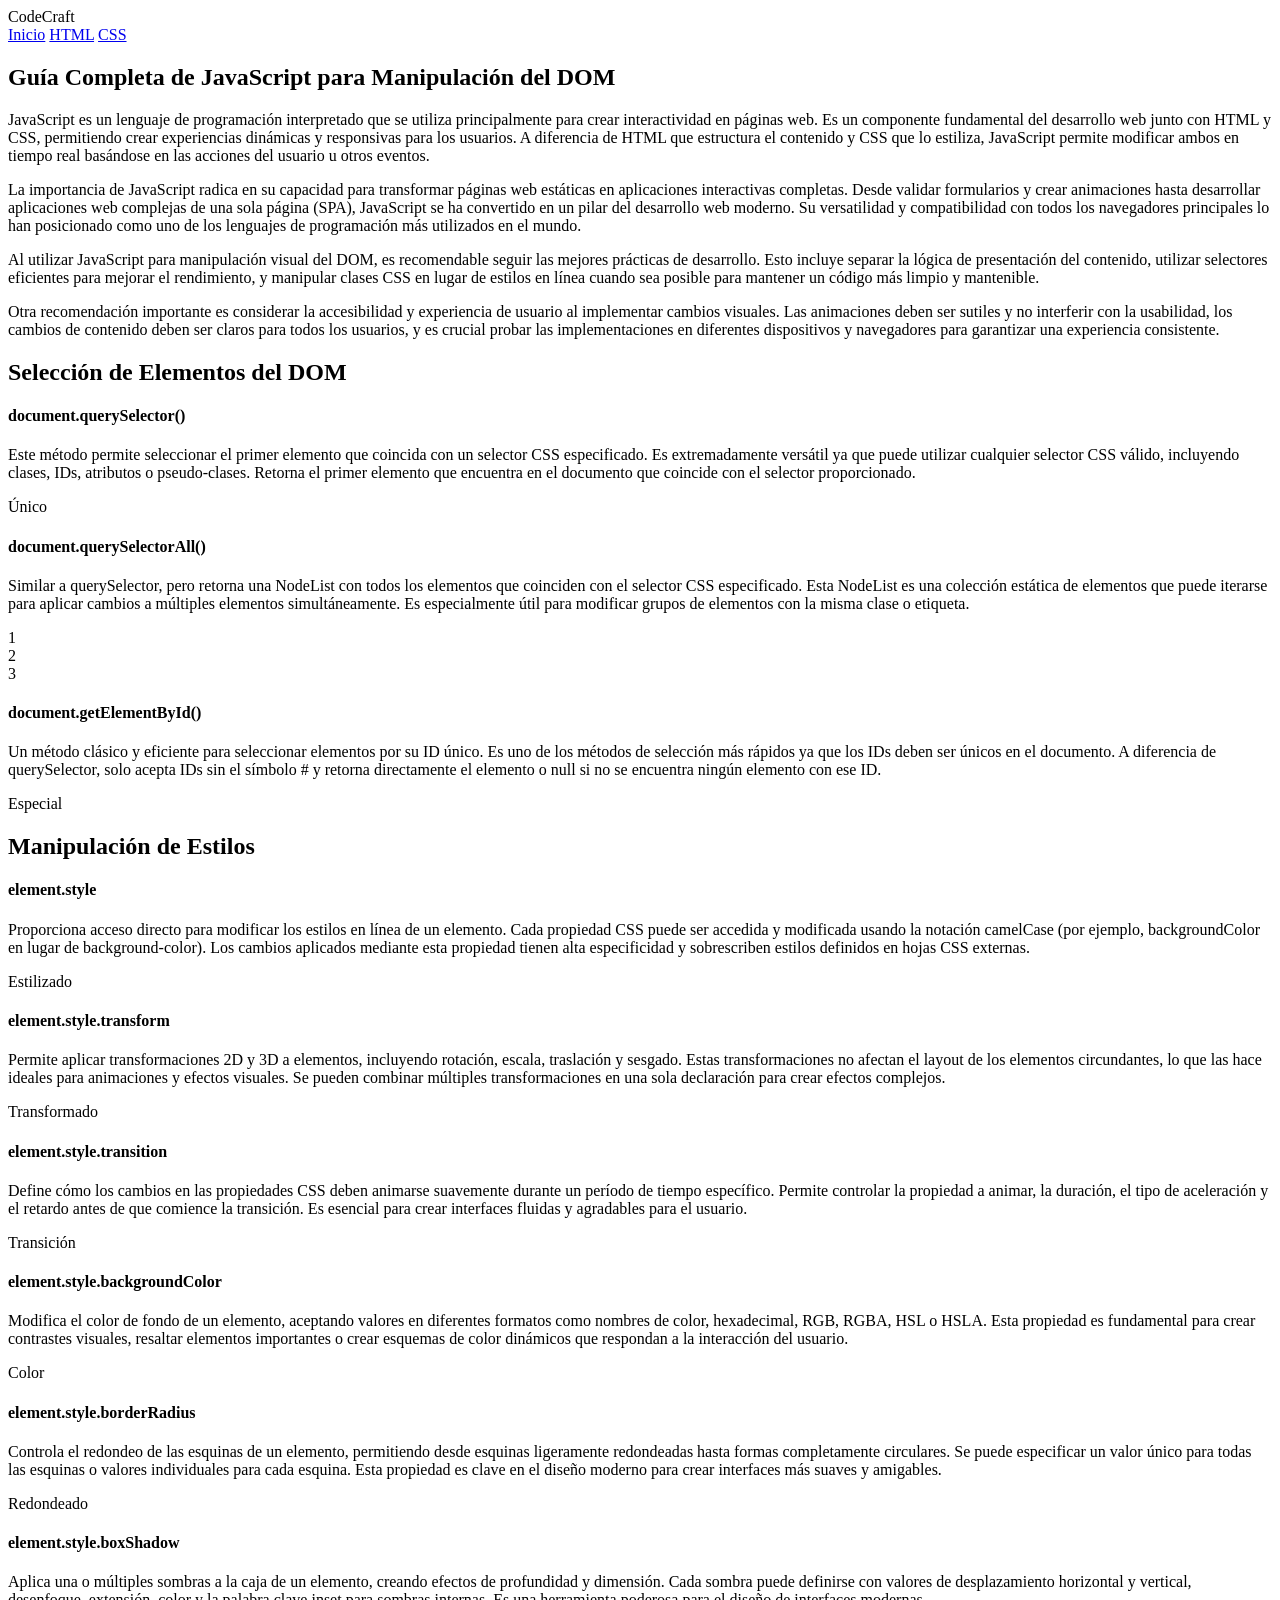
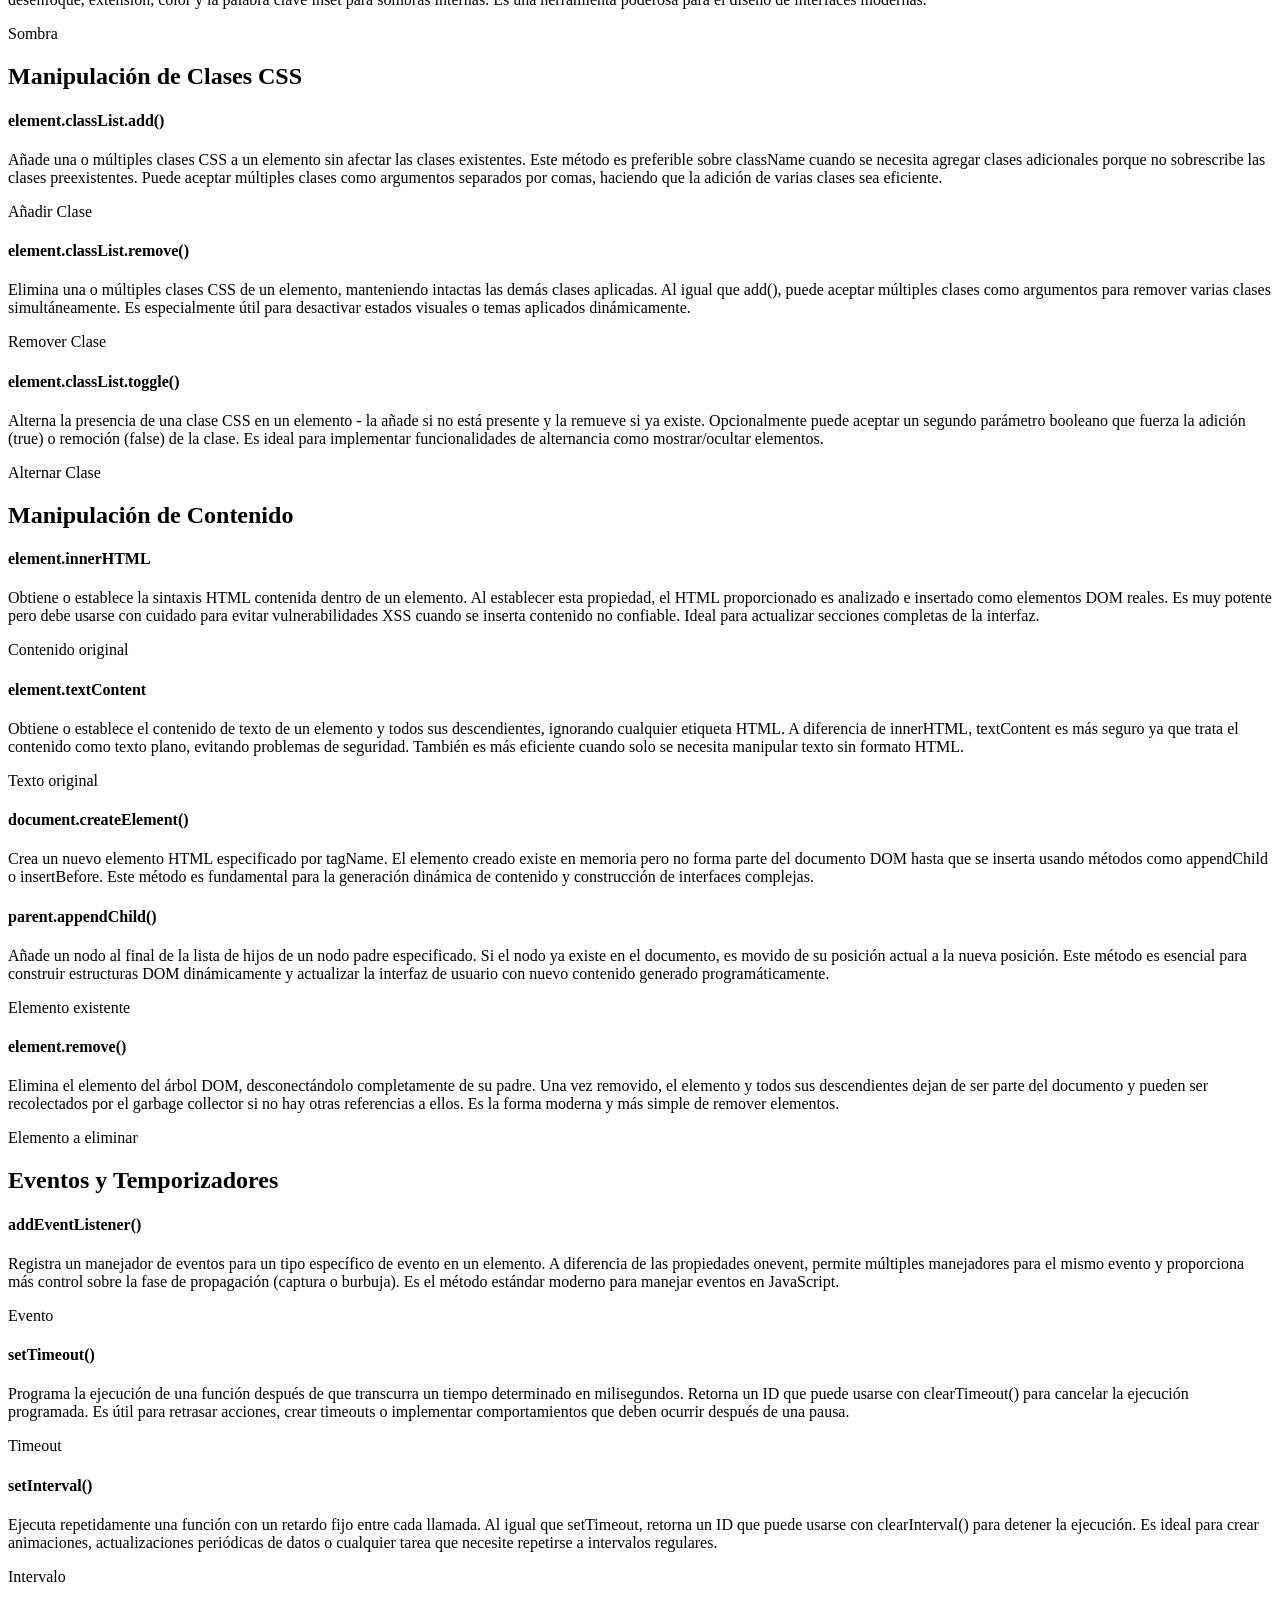
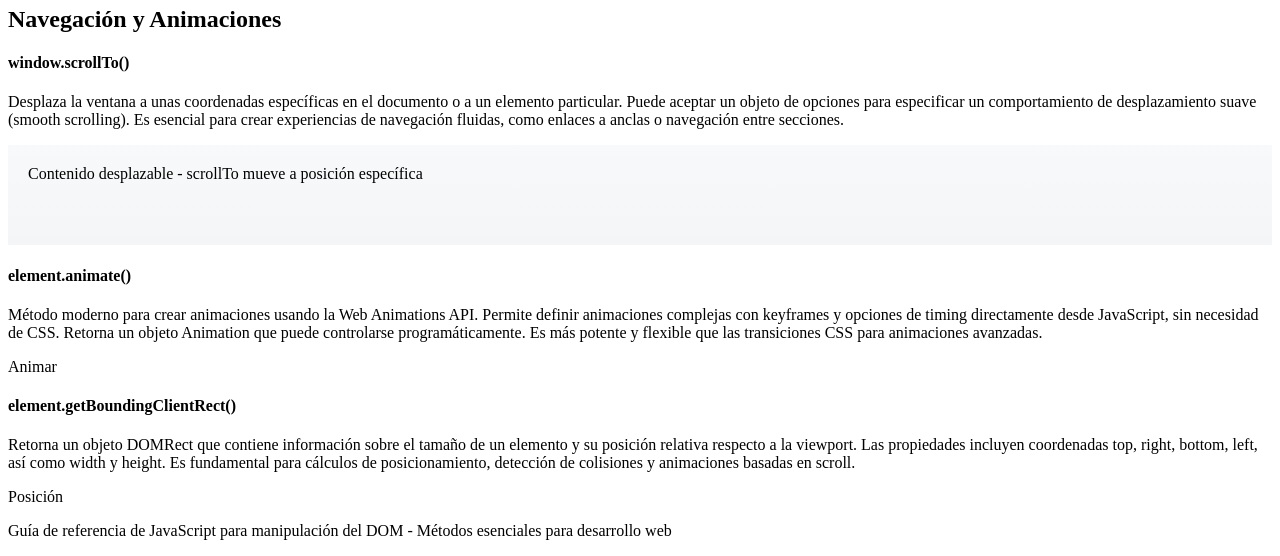
==== PaginaJavaScript.html @ 2b39ac05 "Primer commit: codecraft" ====
<!DOCTYPE html>
<html lang="es">
<head>
    <meta charset="UTF-8">
    <meta name="viewport" content="width=device-width, initial-scale=1.0">
    <title>Guía Completa de JavaScript para Manipulación del DOM</title>
    <link rel="stylesheet" href="style.css">
<body>
    <header class="header">
        <div class="container">
        <div class="logo"><span>Code</span><span class="span2">Craft</span></div>
        <nav class="nav">
                <a href="index.html">Inicio</a>
                <a href="sechtml-1.html">HTML</a>
                <a href="seccss.html">CSS</a>
        </nav>
        </div>
    </header>

    <main class="main-content">
        <section class="intro">
            <h1>Guía Completa de JavaScript para Manipulación del DOM</h1>
    
            <p>JavaScript es un lenguaje de programación interpretado que se utiliza principalmente para crear interactividad en páginas web. Es un componente fundamental del desarrollo web junto con HTML y CSS, permitiendo crear experiencias dinámicas y responsivas para los usuarios. A diferencia de HTML que estructura el contenido y CSS que lo estiliza, JavaScript permite modificar ambos en tiempo real basándose en las acciones del usuario u otros eventos.</p>
            
            <p>La importancia de JavaScript radica en su capacidad para transformar páginas web estáticas en aplicaciones interactivas completas. Desde validar formularios y crear animaciones hasta desarrollar aplicaciones web complejas de una sola página (SPA), JavaScript se ha convertido en un pilar del desarrollo web moderno. Su versatilidad y compatibilidad con todos los navegadores principales lo han posicionado como uno de los lenguajes de programación más utilizados en el mundo.</p>
        </section>
        
        <section class="recommendations">
            <p>Al utilizar JavaScript para manipulación visual del DOM, es recomendable seguir las mejores prácticas de desarrollo. Esto incluye separar la lógica de presentación del contenido, utilizar selectores eficientes para mejorar el rendimiento, y manipular clases CSS en lugar de estilos en línea cuando sea posible para mantener un código más limpio y mantenible.</p>
            
            <p>Otra recomendación importante es considerar la accesibilidad y experiencia de usuario al implementar cambios visuales. Las animaciones deben ser sutiles y no interferir con la usabilidad, los cambios de contenido deben ser claros para todos los usuarios, y es crucial probar las implementaciones en diferentes dispositivos y navegadores para garantizar una experiencia consistente.</p>
        </section>
        
        <!-- Selección de Elementos -->
        <section class="category">
            <h2>Selección de Elementos del DOM</h2>
            <div class="method-grid">
                <div class="method-card">
                    <h4>document.querySelector()</h4>
                    <p>Este método permite seleccionar el primer elemento que coincida con un selector CSS especificado. Es extremadamente versátil ya que puede utilizar cualquier selector CSS válido, incluyendo clases, IDs, atributos o pseudo-clases. Retorna el primer elemento que encuentra en el documento que coincide con el selector proporcionado.</p>
                    <div class="visual-example">
                        <div class="example-element" id="uniqueElement">Único</div>
                    </div>
                </div>
                
                <div class="method-card">
                    <h4>document.querySelectorAll()</h4>
                    <p>Similar a querySelector, pero retorna una NodeList con todos los elementos que coinciden con el selector CSS especificado. Esta NodeList es una colección estática de elementos que puede iterarse para aplicar cambios a múltiples elementos simultáneamente. Es especialmente útil para modificar grupos de elementos con la misma clase o etiqueta.</p>
                    <div class="visual-example">
                        <div class="example-element same-class">1</div>
                        <div class="example-element same-class">2</div>
                        <div class="example-element same-class">3</div>
                    </div>
                </div>
                
                <div class="method-card">
                    <h4>document.getElementById()</h4>
                    <p>Un método clásico y eficiente para seleccionar elementos por su ID único. Es uno de los métodos de selección más rápidos ya que los IDs deben ser únicos en el documento. A diferencia de querySelector, solo acepta IDs sin el símbolo # y retorna directamente el elemento o null si no se encuentra ningún elemento con ese ID.</p>
                    <div class="visual-example">
                        <div class="example-element" id="specialBox">Especial</div>
                    </div>
                </div>
            </div>
        </section>
        
        <!-- Manipulación de Estilos -->
        <section class="category">
            <h2>Manipulación de Estilos</h2>
            <div class="method-grid">
                <div class="method-card">
                    <h4>element.style</h4>
                    <p>Proporciona acceso directo para modificar los estilos en línea de un elemento. Cada propiedad CSS puede ser accedida y modificada usando la notación camelCase (por ejemplo, backgroundColor en lugar de background-color). Los cambios aplicados mediante esta propiedad tienen alta especificidad y sobrescriben estilos definidos en hojas CSS externas.</p>
                    <div class="visual-example">
                        <div class="example-element" id="styledBox">Estilizado</div>
                    </div>
                </div>
                
                <div class="method-card">
                    <h4>element.style.transform</h4>
                    <p>Permite aplicar transformaciones 2D y 3D a elementos, incluyendo rotación, escala, traslación y sesgado. Estas transformaciones no afectan el layout de los elementos circundantes, lo que las hace ideales para animaciones y efectos visuales. Se pueden combinar múltiples transformaciones en una sola declaración para crear efectos complejos.</p>
                    <div class="visual-example">
                        <div class="example-element" id="transformedBox">Transformado</div>
                    </div>
                </div>
                
                <div class="method-card">
                    <h4>element.style.transition</h4>
                    <p>Define cómo los cambios en las propiedades CSS deben animarse suavemente durante un período de tiempo específico. Permite controlar la propiedad a animar, la duración, el tipo de aceleración y el retardo antes de que comience la transición. Es esencial para crear interfaces fluidas y agradables para el usuario.</p>
                    <div class="visual-example">
                        <div class="example-element" id="transitionBox">Transición</div>
                    </div>
                </div>
                
                <div class="method-card">
                    <h4>element.style.backgroundColor</h4>
                    <p>Modifica el color de fondo de un elemento, aceptando valores en diferentes formatos como nombres de color, hexadecimal, RGB, RGBA, HSL o HSLA. Esta propiedad es fundamental para crear contrastes visuales, resaltar elementos importantes o crear esquemas de color dinámicos que respondan a la interacción del usuario.</p>
                    <div class="visual-example">
                        <div class="example-element" id="coloredBox">Color</div>
                    </div>
                </div>
                
                <div class="method-card">
                    <h4>element.style.borderRadius</h4>
                    <p>Controla el redondeo de las esquinas de un elemento, permitiendo desde esquinas ligeramente redondeadas hasta formas completamente circulares. Se puede especificar un valor único para todas las esquinas o valores individuales para cada esquina. Esta propiedad es clave en el diseño moderno para crear interfaces más suaves y amigables.</p>
                    <div class="visual-example">
                        <div class="example-element" id="roundedBox">Redondeado</div>
                    </div>
                </div>
                
                <div class="method-card">
                    <h4>element.style.boxShadow</h4>
                    <p>Aplica una o múltiples sombras a la caja de un elemento, creando efectos de profundidad y dimensión. Cada sombra puede definirse con valores de desplazamiento horizontal y vertical, desenfoque, extensión, color y la palabra clave inset para sombras internas. Es una herramienta poderosa para el diseño de interfaces modernas.</p>
                    <div class="visual-example">
                        <div class="example-element" id="shadowBox">Sombra</div>
                    </div>
                </div>
            </div>
        </section>
        
        <!-- Manipulación de Clases CSS -->
        <section class="category">
            <h2>Manipulación de Clases CSS</h2>
            <div class="method-grid">
                <div class="method-card">
                    <h4>element.classList.add()</h4>
                    <p>Añade una o múltiples clases CSS a un elemento sin afectar las clases existentes. Este método es preferible sobre className cuando se necesita agregar clases adicionales porque no sobrescribe las clases preexistentes. Puede aceptar múltiples clases como argumentos separados por comas, haciendo que la adición de varias clases sea eficiente.</p>
                    <div class="visual-example">
                        <div class="example-element" id="classAddExample">Añadir Clase</div>
                    </div>
                </div>
                
                <div class="method-card">
                    <h4>element.classList.remove()</h4>
                    <p>Elimina una o múltiples clases CSS de un elemento, manteniendo intactas las demás clases aplicadas. Al igual que add(), puede aceptar múltiples clases como argumentos para remover varias clases simultáneamente. Es especialmente útil para desactivar estados visuales o temas aplicados dinámicamente.</p>
                    <div class="visual-example">
                        <div class="example-element active-state" id="classRemoveExample">Remover Clase</div>
                    </div>
                </div>
                
                <div class="method-card">
                    <h4>element.classList.toggle()</h4>
                    <p>Alterna la presencia de una clase CSS en un elemento - la añade si no está presente y la remueve si ya existe. Opcionalmente puede aceptar un segundo parámetro booleano que fuerza la adición (true) o remoción (false) de la clase. Es ideal para implementar funcionalidades de alternancia como mostrar/ocultar elementos.</p>
                    <div class="visual-example">
                        <div class="example-element" id="classToggleExample">Alternar Clase</div>
                    </div>
                </div>
            </div>
        </section>
        
        <!-- Manipulación de Contenido -->
        <section class="category">
            <h2>Manipulación de Contenido</h2>
            <div class="method-grid">
                <div class="method-card">
                    <h4>element.innerHTML</h4>
                    <p>Obtiene o establece la sintaxis HTML contenida dentro de un elemento. Al establecer esta propiedad, el HTML proporcionado es analizado e insertado como elementos DOM reales. Es muy potente pero debe usarse con cuidado para evitar vulnerabilidades XSS cuando se inserta contenido no confiable. Ideal para actualizar secciones completas de la interfaz.</p>
                    <div class="visual-example">
                        <div id="innerHTMLExample" class="example-text">Contenido original</div>
                    </div>
                </div>
                
                <div class="method-card">
                    <h4>element.textContent</h4>
                    <p>Obtiene o establece el contenido de texto de un elemento y todos sus descendientes, ignorando cualquier etiqueta HTML. A diferencia de innerHTML, textContent es más seguro ya que trata el contenido como texto plano, evitando problemas de seguridad. También es más eficiente cuando solo se necesita manipular texto sin formato HTML.</p>
                    <div class="visual-example">
                        <div id="textContentExample" class="example-text">Texto original</div>
                    </div>
                </div>
                
                <div class="method-card">
                    <h4>document.createElement()</h4>
                    <p>Crea un nuevo elemento HTML especificado por tagName. El elemento creado existe en memoria pero no forma parte del documento DOM hasta que se inserta usando métodos como appendChild o insertBefore. Este método es fundamental para la generación dinámica de contenido y construcción de interfaces complejas.</p>
                    <div class="visual-example" id="createElementExample">
                        <!-- Elemento creado dinámicamente -->
                    </div>
                </div>
                
                <div class="method-card">
                    <h4>parent.appendChild()</h4>
                    <p>Añade un nodo al final de la lista de hijos de un nodo padre especificado. Si el nodo ya existe en el documento, es movido de su posición actual a la nueva posición. Este método es esencial para construir estructuras DOM dinámicamente y actualizar la interfaz de usuario con nuevo contenido generado programáticamente.</p>
                    <div class="visual-example" id="appendChildExample">
                        <div class="example-element">Elemento existente</div>
                    </div>
                </div>
                
                <div class="method-card">
                    <h4>element.remove()</h4>
                    <p>Elimina el elemento del árbol DOM, desconectándolo completamente de su padre. Una vez removido, el elemento y todos sus descendientes dejan de ser parte del documento y pueden ser recolectados por el garbage collector si no hay otras referencias a ellos. Es la forma moderna y más simple de remover elementos.</p>
                    <div class="visual-example">
                        <div class="example-element" id="removeExample">Elemento a eliminar</div>
                    </div>
                </div>
            </div>
        </section>
        
        <!-- Eventos y Temporizadores -->
        <section class="category">
            <h2>Eventos y Temporizadores</h2>
            <div class="method-grid">
                <div class="method-card">
                    <h4>addEventListener()</h4>
                    <p>Registra un manejador de eventos para un tipo específico de evento en un elemento. A diferencia de las propiedades onevent, permite múltiples manejadores para el mismo evento y proporciona más control sobre la fase de propagación (captura o burbuja). Es el método estándar moderno para manejar eventos en JavaScript.</p>
                    <div class="visual-example">
                        <div class="example-element" id="eventExample">Evento</div>
                    </div>
                </div>
                
                <div class="method-card">
                    <h4>setTimeout()</h4>
                    <p>Programa la ejecución de una función después de que transcurra un tiempo determinado en milisegundos. Retorna un ID que puede usarse con clearTimeout() para cancelar la ejecución programada. Es útil para retrasar acciones, crear timeouts o implementar comportamientos que deben ocurrir después de una pausa.</p>
                    <div class="visual-example">
                        <div class="example-element" id="timeoutExample">Timeout</div>
                    </div>
                </div>
                
                <div class="method-card">
                    <h4>setInterval()</h4>
                    <p>Ejecuta repetidamente una función con un retardo fijo entre cada llamada. Al igual que setTimeout, retorna un ID que puede usarse con clearInterval() para detener la ejecución. Es ideal para crear animaciones, actualizaciones periódicas de datos o cualquier tarea que necesite repetirse a intervalos regulares.</p>
                    <div class="visual-example">
                        <div class="example-element" id="intervalExample">Intervalo</div>
                    </div>
                </div>
            </div>
        </section>
        
        <!-- Navegación y Animaciones -->
        <section class="category">
            <h2>Navegación y Animaciones</h2>
            <div class="method-grid">
                <div class="method-card">
                    <h4>window.scrollTo()</h4>
                    <p>Desplaza la ventana a unas coordenadas específicas en el documento o a un elemento particular. Puede aceptar un objeto de opciones para especificar un comportamiento de desplazamiento suave (smooth scrolling). Es esencial para crear experiencias de navegación fluidas, como enlaces a anclas o navegación entre secciones.</p>
                    <div class="visual-example">
                        <div style="height: 100px; overflow-y: scroll; width: 100%;">
                            <div style="height: 300px; padding: 20px; background: linear-gradient(#f8f9fa, #e9ecef);">
                                Contenido desplazable - scrollTo mueve a posición específica
                            </div>
                        </div>
                    </div>
                </div>
                
                <div class="method-card">
                    <h4>element.animate()</h4>
                    <p>Método moderno para crear animaciones usando la Web Animations API. Permite definir animaciones complejas con keyframes y opciones de timing directamente desde JavaScript, sin necesidad de CSS. Retorna un objeto Animation que puede controlarse programáticamente. Es más potente y flexible que las transiciones CSS para animaciones avanzadas.</p>
                    <div class="visual-example">
                        <div class="example-element" id="animateExample">Animar</div>
                    </div>
                </div>
                
                <div class="method-card">
                    <h4>element.getBoundingClientRect()</h4>
                    <p>Retorna un objeto DOMRect que contiene información sobre el tamaño de un elemento y su posición relativa respecto a la viewport. Las propiedades incluyen coordenadas top, right, bottom, left, así como width y height. Es fundamental para cálculos de posicionamiento, detección de colisiones y animaciones basadas en scroll.</p>
                    <div class="visual-example">
                        <div class="example-element" id="rectExample">Posición</div>
                    </div>
                </div>
            </div>
        </section>
        
        <footer>
            <p>Guía de referencia de JavaScript para manipulación del DOM - Métodos esenciales para desarrollo web</p>
        </footer>
    </div>
    <script src = "MascotaVirtual.js"></script>
</body>
</html>
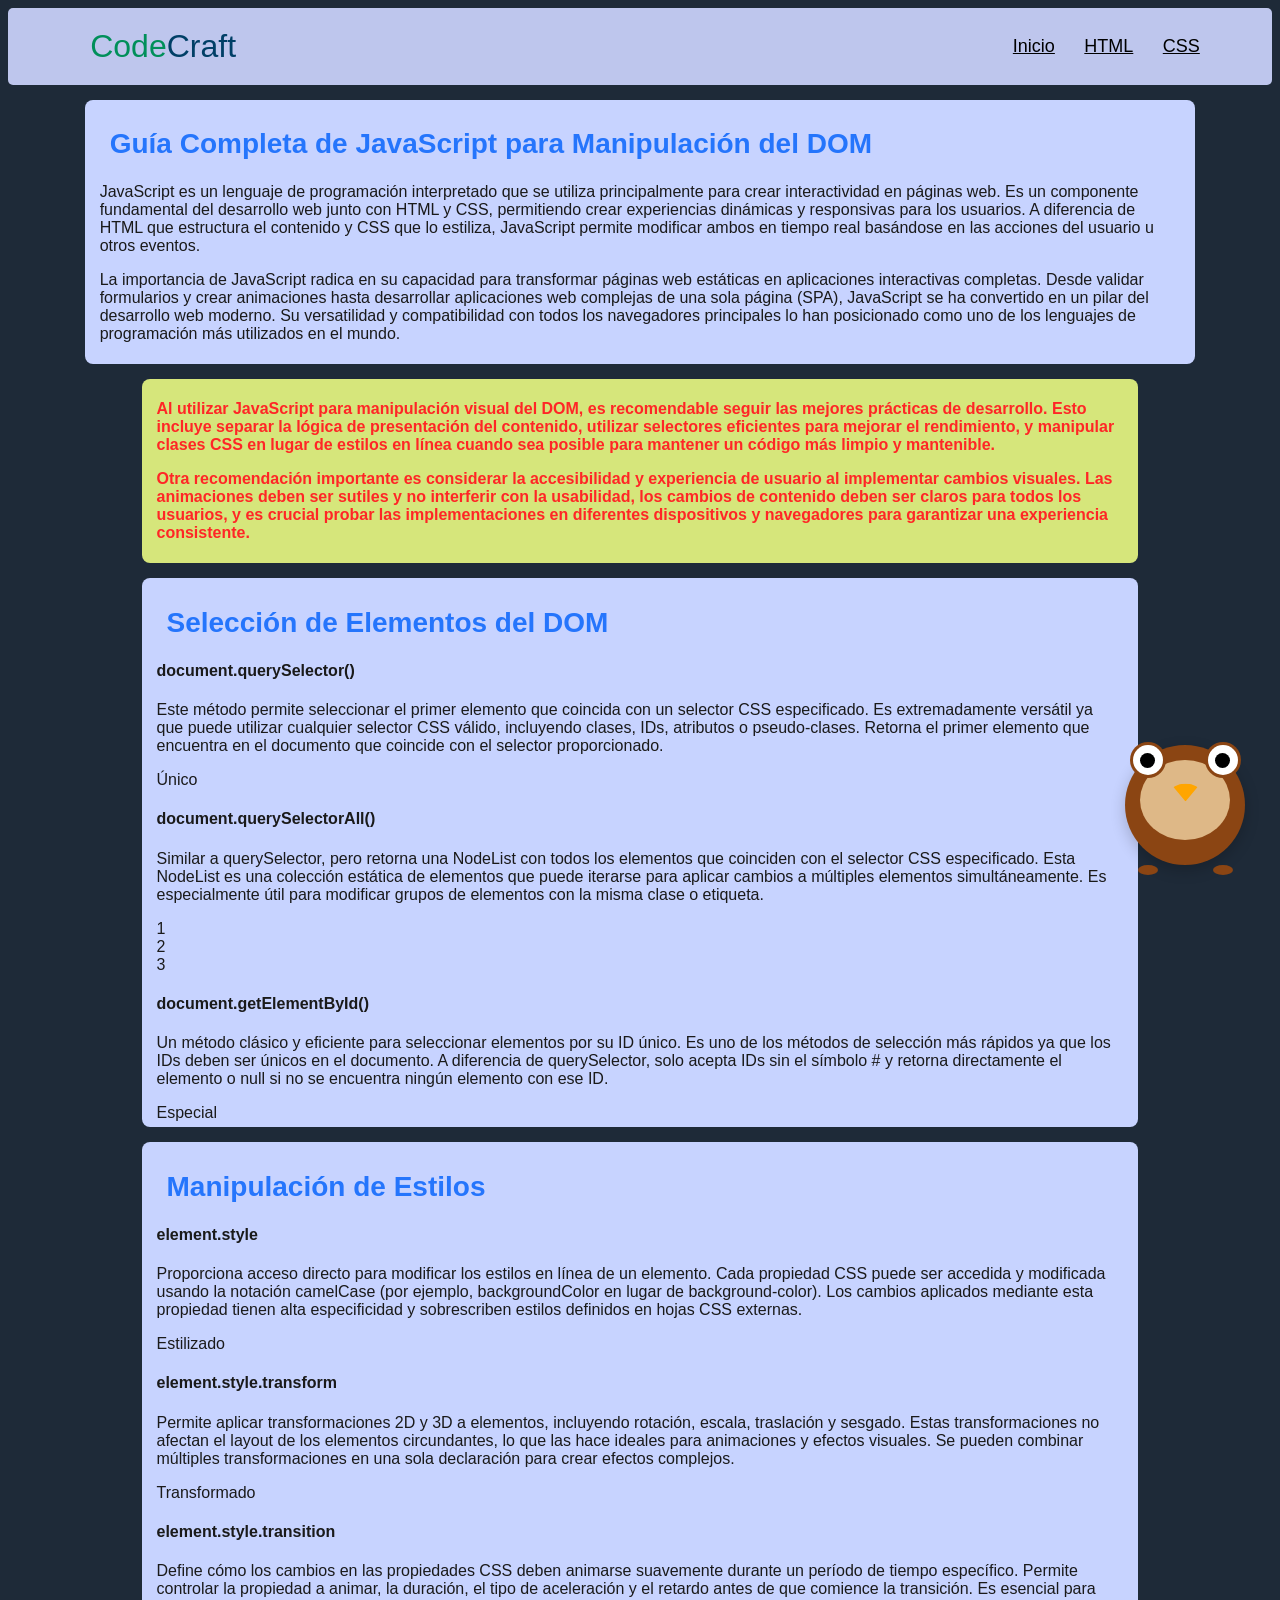
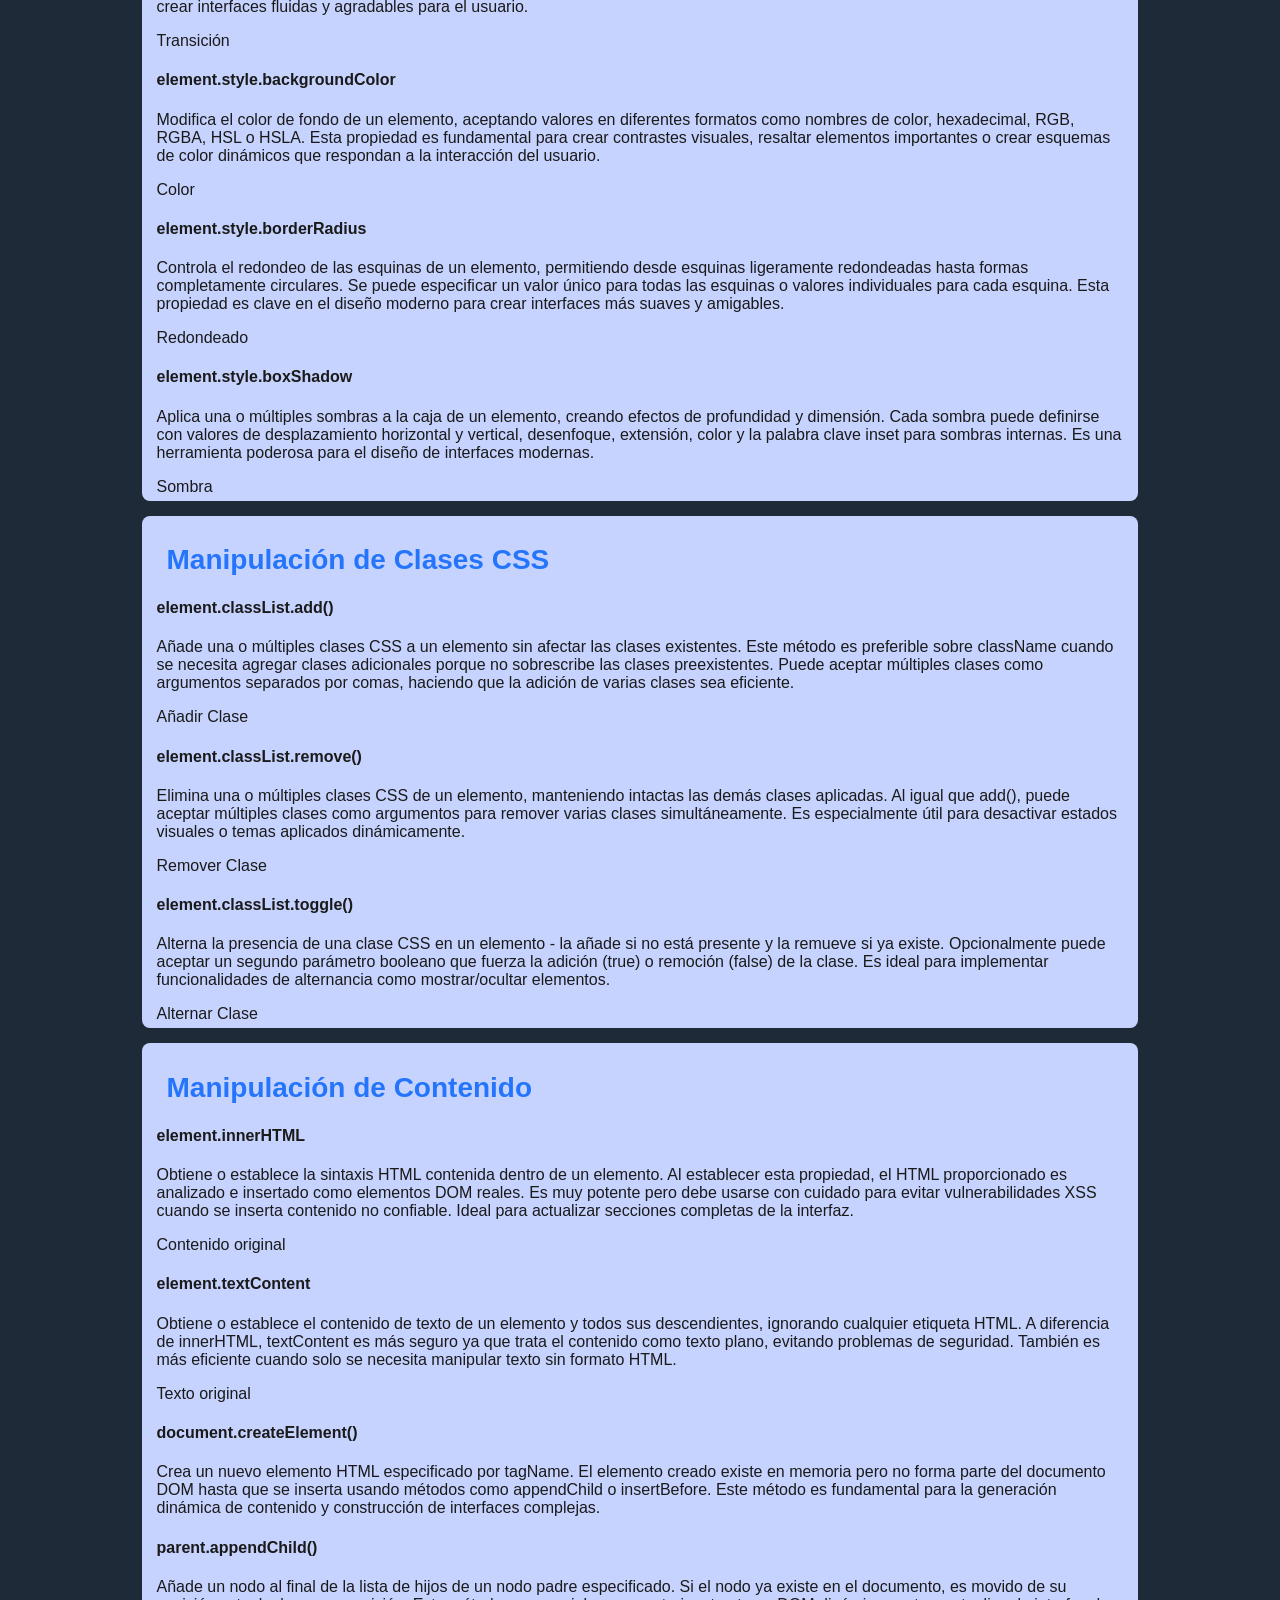
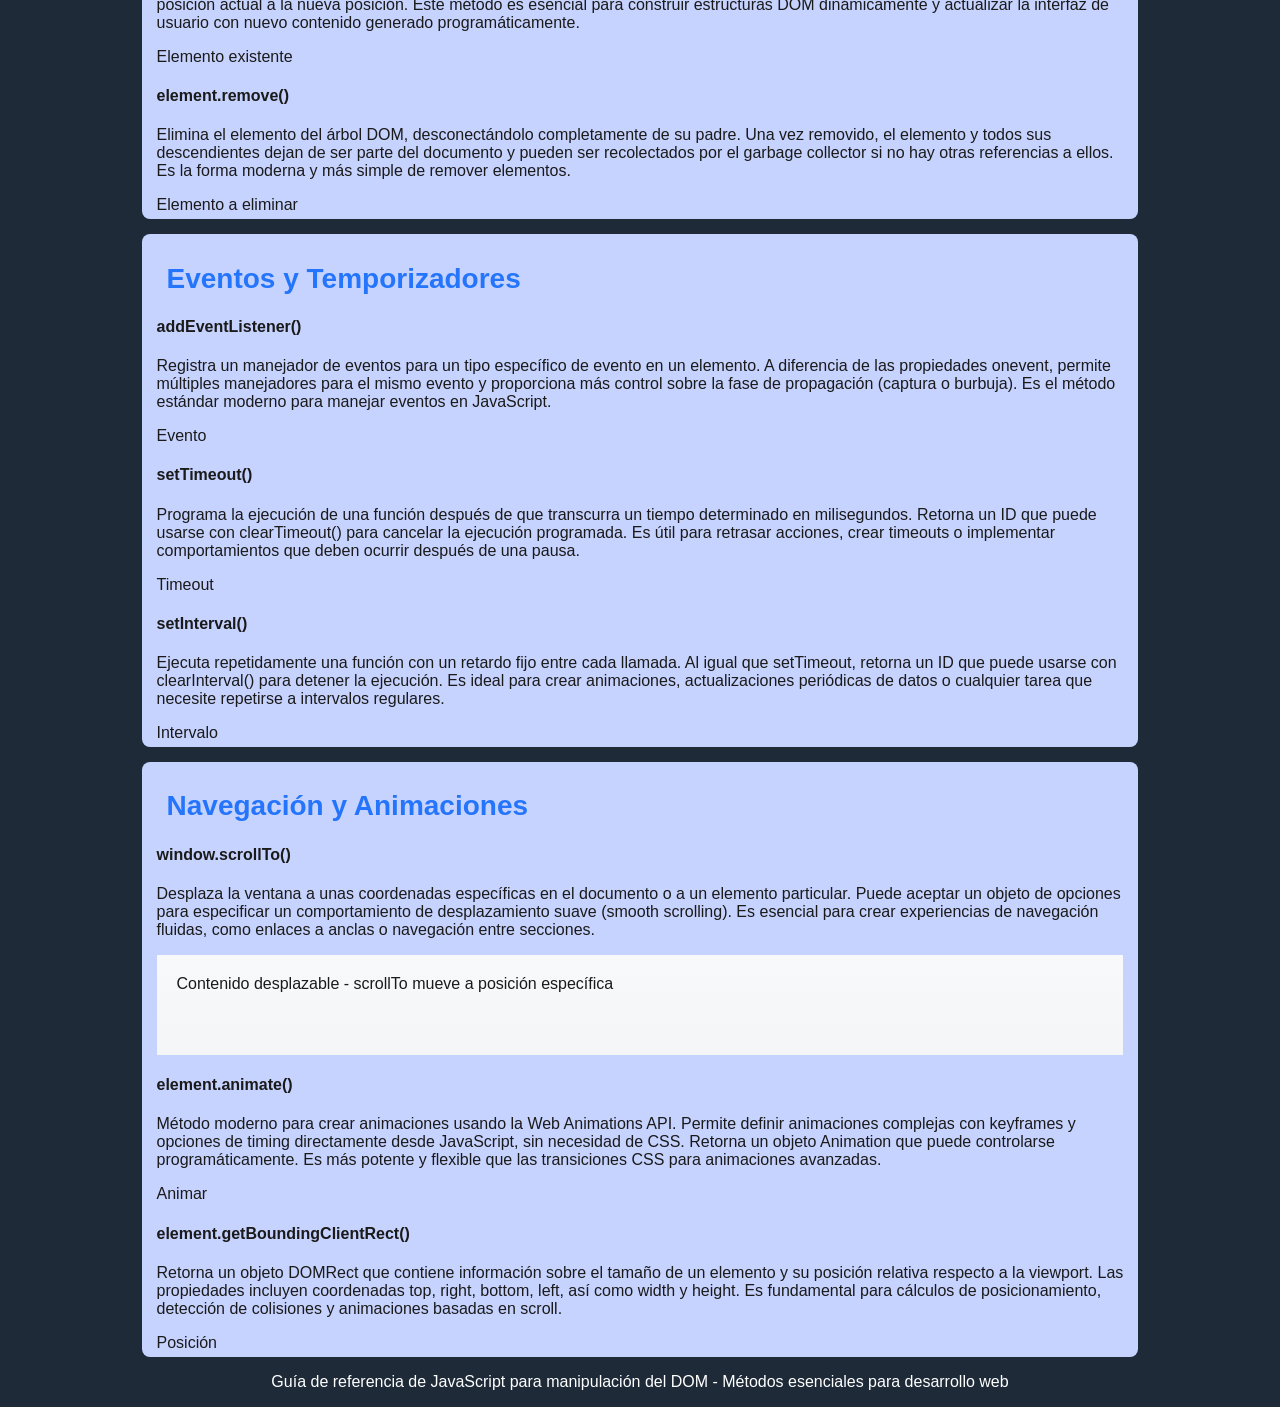
==== commit 787fb41c: "Ajustes de css y js" ====
--- a/PaginaJavaScript.html
+++ b/PaginaJavaScript.html
@@ -4,7 +4,7 @@
     <meta charset="UTF-8">
     <meta name="viewport" content="width=device-width, initial-scale=1.0">
     <title>Guía Completa de JavaScript para Manipulación del DOM</title>
-    <link rel="stylesheet" href="style.css">
+    <link rel="stylesheet" href="css/style.css">
 <body>
     <header class="header">
         <div class="container">
@@ -262,6 +262,6 @@
             <p>Guía de referencia de JavaScript para manipulación del DOM - Métodos esenciales para desarrollo web</p>
         </footer>
     </div>
-    <script src = "MascotaVirtual.js"></script>
+    <script src = "js/MascotaVirtual.js"></script>
 </body>
 </html>
--- a/css/style.css
+++ b/css/style.css
@@ -0,0 +1,94 @@
+body {
+    font-family: Arial, sans-serif;
+    color: #1A1A1A;
+    background-color: #1E2A38;
+}
+
+header{
+    background-color: #BEC6ED;
+    padding: 10px;
+    border-radius: 5px;
+}
+
+.nav a {
+    color: #000;
+    margin-left: 25px;
+    font-size: 18px;
+}
+
+.logo {
+    font-size: 32px;
+    color: #2631ff;
+    margin: 10px;
+}
+
+.main-content {
+    margin: auto;
+    width: 90%;
+}
+
+.container {
+    width: 90%;
+    max-width: 1200px;
+    margin: auto;
+
+    display: flex;
+    justify-content: space-between;
+    align-items: center;
+}
+
+.intro {
+    width: 95%;
+    margin: 15px auto;
+    padding: 5px 15px;
+    background-color: #C7D3FF;
+    border-radius: 8px;
+}
+
+.recommendations {
+    width: 85%;
+    margin: 15px auto;
+    padding: 5px 15px;
+    background-color: #d6e67b;
+    border-radius: 8px;
+    color: #ff2626;
+    font-weight: bold;
+}
+
+.conceptos, .elementos, .Comandos, .que-es-css, .sintaxis, .propiedades, .category{
+    width: 85%;
+    margin: 15px auto;
+    padding: 5px 15px;
+    background-color: #C7D3FF;
+    border-radius: 8px;
+}
+
+.code-example {
+    background: #f3f3ff;
+    padding: 15px;
+    border-radius: 10px;
+    margin: 15px 0px;
+}
+
+section h2, h1 {
+    font-size: 28px;
+    color: #2575FC;
+    padding-left: 10px;
+}
+
+span {
+    color: #008F5A;
+}
+
+.span2 {
+    color: #003F66;
+}
+
+.footer, .footer-nav a {
+    color: #FFFFFF;
+}
+
+footer {
+    color: #FFFFFF;
+    text-align: center;
+}
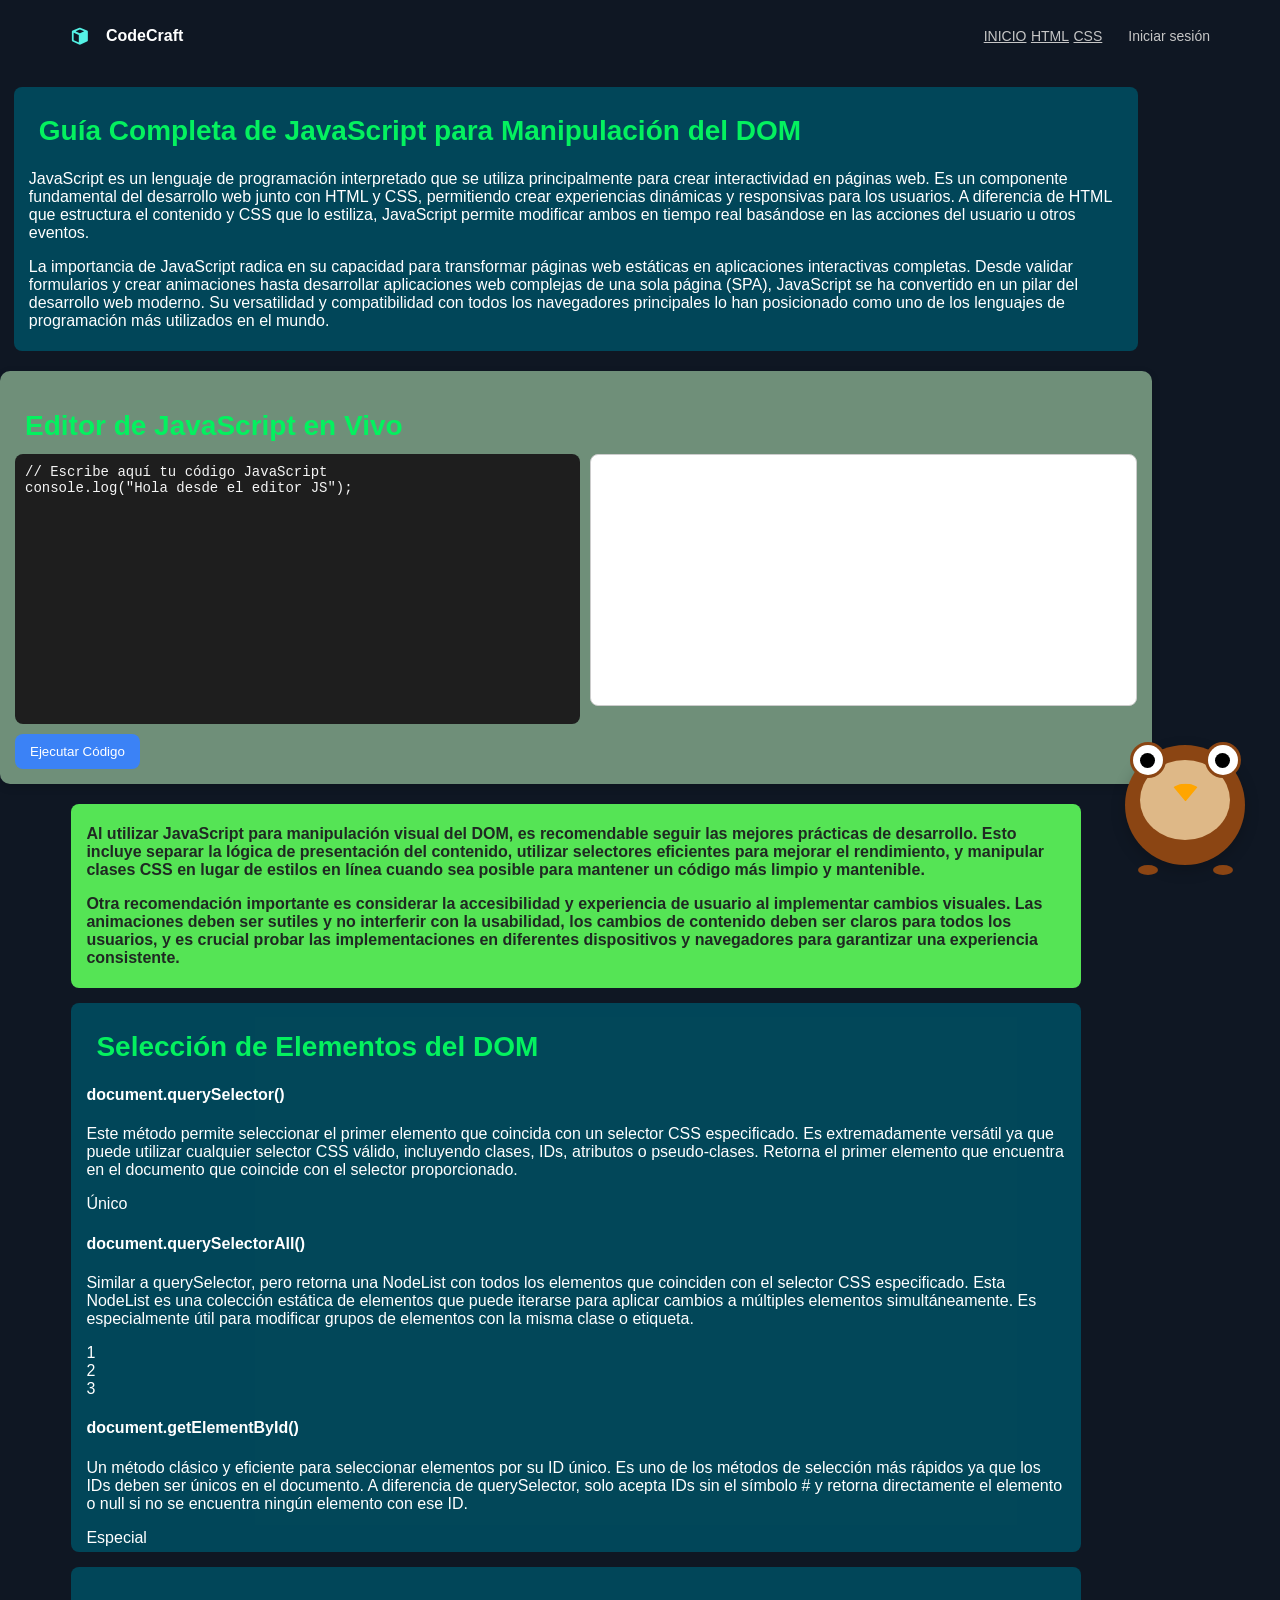
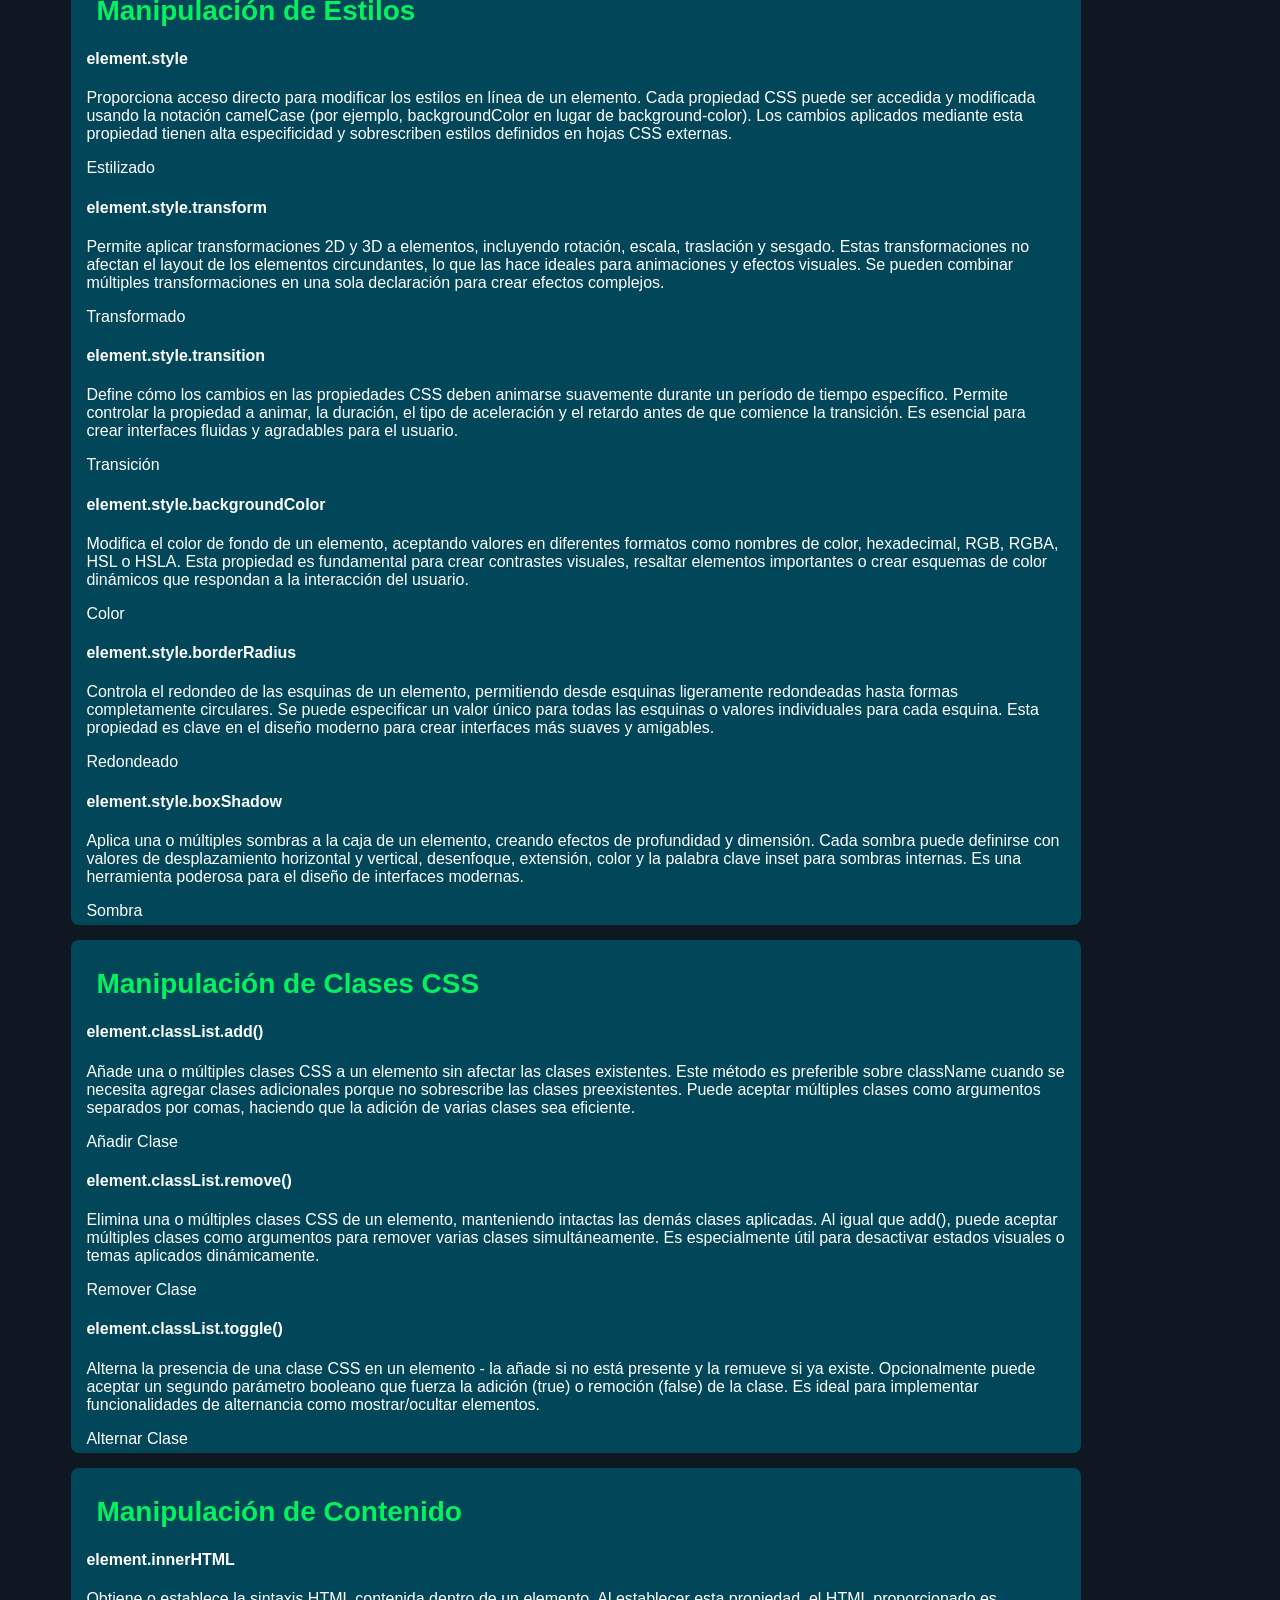
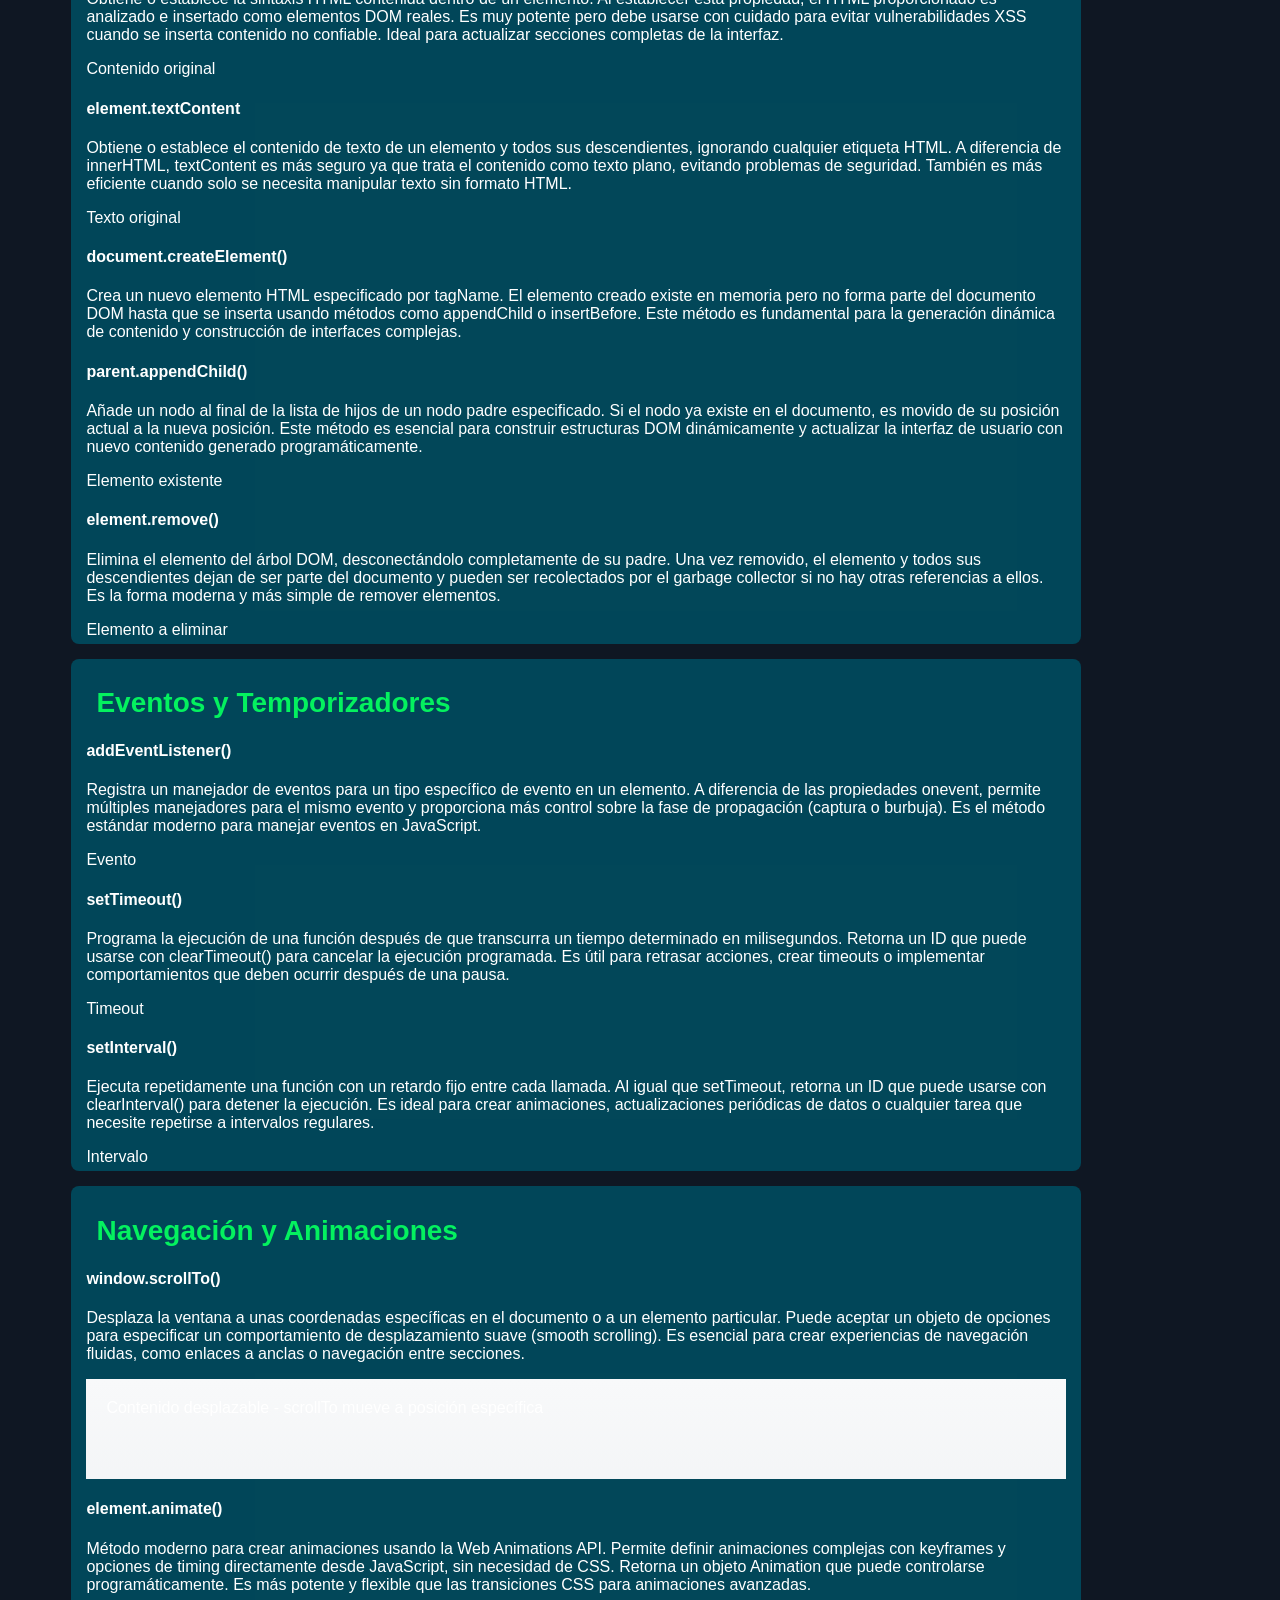
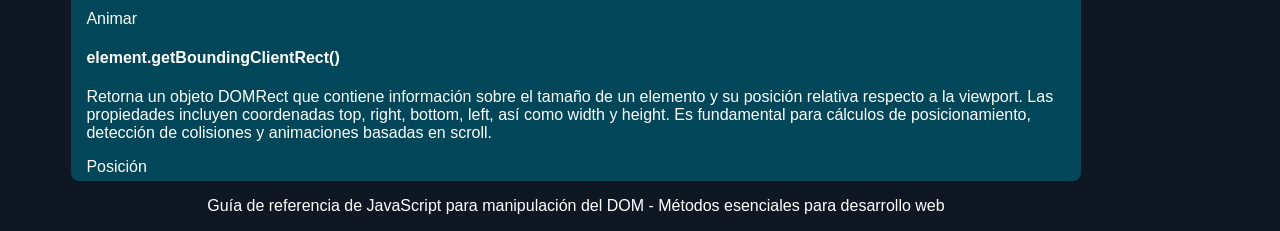
==== commit d556709a: "Cambios de css realizados" ====
--- a/PaginaJavaScript.html
+++ b/PaginaJavaScript.html
@@ -5,16 +5,24 @@
     <meta name="viewport" content="width=device-width, initial-scale=1.0">
     <title>Guía Completa de JavaScript para Manipulación del DOM</title>
     <link rel="stylesheet" href="css/style.css">
+    <link rel="stylesheet" href="css/styleeditor.css">
 <body>
-    <header class="header">
-        <div class="container">
-        <div class="logo"><span>Code</span><span class="span2">Craft</span></div>
-        <nav class="nav">
-                <a href="index.html">Inicio</a>
-                <a href="sechtml-1.html">HTML</a>
-                <a href="seccss.html">CSS</a>
-        </nav>
+    <!-- ===== HEADER ===== -->
+    <header class="header container">
+        <div class="brand">
+            <img src="imagen/cube.png" alt="logo" class="logo-img">
+            <div class="logo-box"></div>
+            CodeCraft
         </div>
+
+        <nav>
+            <div class="Lista de enlaces">
+            <a href="index.html">INICIO</a>
+            <a href="sechtml-1.html">HTML</a>
+            <a href="seccss.html">CSS</a>
+            </div>
+            <button class="cta">Iniciar sesión</button>
+        </nav> 
     </header>
 
     <main class="main-content">
@@ -25,6 +33,27 @@
             
             <p>La importancia de JavaScript radica en su capacidad para transformar páginas web estáticas en aplicaciones interactivas completas. Desde validar formularios y crear animaciones hasta desarrollar aplicaciones web complejas de una sola página (SPA), JavaScript se ha convertido en un pilar del desarrollo web moderno. Su versatilidad y compatibilidad con todos los navegadores principales lo han posicionado como uno de los lenguajes de programación más utilizados en el mundo.</p>
         </section>
+
+<!--Este es editor en linea-->
+        <section class="mini-editor">
+    <h2>Editor de JavaScript en Vivo</h2>
+
+    <div class="editor-contenedor">
+
+        
+        <textarea id="editorCodigo" spellcheck="false">
+// Escribe aquí tu código JavaScript
+console.log("Hola desde el editor JS");
+        </textarea>
+
+        <iframe id="editorSalida"></iframe>
+    </div>
+
+   
+    <button id="btnEjecutar">Ejecutar Código</button>
+</section>
+
+<script src="js/editor.js"></script>
         
         <section class="recommendations">
             <p>Al utilizar JavaScript para manipulación visual del DOM, es recomendable seguir las mejores prácticas de desarrollo. Esto incluye separar la lógica de presentación del contenido, utilizar selectores eficientes para mejorar el rendimiento, y manipular clases CSS en lugar de estilos en línea cuando sea posible para mantener un código más limpio y mantenible.</p>
--- a/css/style.css
+++ b/css/style.css
@@ -1,30 +1,54 @@
 body {
+    margin: 0;
     font-family: Arial, sans-serif;
-    color: #1A1A1A;
-    background-color: #1E2A38;
+    background-color: #0f1723;
+    color: white;
+}
+/* ===== Menu de navegacion y eso ===== */
+.container {
+    max-width: 1100px;
+    margin: auto;
+    padding: 20px;
 }
 
-header{
-    background-color: #BEC6ED;
-    padding: 10px;
-    border-radius: 5px;
+
+.header {
+    display: flex;
+    justify-content: space-between;
+    align-items: center;
 }
 
-.nav a {
-    color: #000;
-    margin-left: 25px;
-    font-size: 18px;
+.header .brand {
+    display: flex;
+    align-items: center;
+    font-weight: bold;
 }
 
-.logo {
-    font-size: 32px;
-    color: #2631ff;
-    margin: 10px;
+.logo-img {
+    width: 32px;     
+    height: 32px;    
+    object-fit: contain; 
+    margin-right: 10px;  
+}
+
+.header nav {
+    display: flex;
+    gap: 20px;
+}
+
+.header nav a,
+.header nav button {
+    background: none;
+    border: none;
+    color: #c6c6c6;
+    cursor: pointer;
+    font-size: 14px;
 }
 
 .main-content {
     margin: auto;
     width: 90%;
+    margin-right: 350px; 
 }
 
 .container {
@@ -41,7 +65,7 @@
     width: 95%;
     margin: 15px auto;
     padding: 5px 15px;
-    background-color: #C7D3FF;
+    background-color: #02485afa;
     border-radius: 8px;
 }
 
@@ -49,9 +73,9 @@
     width: 85%;
     margin: 15px auto;
     padding: 5px 15px;
-    background-color: #d6e67b;
+    background-color: #55e455;
     border-radius: 8px;
-    color: #ff2626;
+    color: #1f2922;
     font-weight: bold;
 }
 
@@ -59,12 +83,12 @@
     width: 85%;
     margin: 15px auto;
     padding: 5px 15px;
-    background-color: #C7D3FF;
+    background-color: #02485afa;
     border-radius: 8px;
 }
 
 .code-example {
-    background: #f3f3ff;
+    background: #1c1c22;
     padding: 15px;
     border-radius: 10px;
     margin: 15px 0px;
@@ -72,7 +96,7 @@
 
 section h2, h1 {
     font-size: 28px;
-    color: #2575FC;
+    color: #04f15f;
     padding-left: 10px;
 }
 
@@ -91,4 +115,4 @@
 footer {
     color: #FFFFFF;
     text-align: center;
-}+}
--- a/css/styleeditor.css
+++ b/css/styleeditor.css
@@ -0,0 +1,53 @@
+.mini-editor {
+    margin: 20px 0;
+    padding: 15px;
+    background: #6f8f79;
+    border-radius: 10px;
+    box-shadow: 0 3px 8px rgba(0,0,0,0.15);
+}
+
+.mini-editor h2 {
+    margin-bottom: 12px;
+}
+
+.editor-contenedor {
+    display: flex;
+    gap: 10px;
+    width: 100%;
+}
+
+#editorCodigo {
+    width: 50%;
+    height: 250px;
+    background: #1e1e1e;
+    color: #f5f5f5;
+    border: none;
+    border-radius: 8px;
+    padding: 10px;
+    font-family: monospace;
+    font-size: 14px;
+    outline: none;
+    resize: none;
+}
+
+#editorSalida {
+    width: 50%;
+    height: 250px;
+    background: white;
+    border: 1px solid #ccc;
+    border-radius: 8px;
+}
+    
+#btnEjecutar {
+    margin-top: 10px;
+    padding: 10px 15px;
+    background: #3b82f6;
+    color: white;
+    border: none;
+    border-radius: 8px;
+    cursor: pointer;
+}
+
+#btnEjecutar:hover {
+    background: #2563eb;
+}
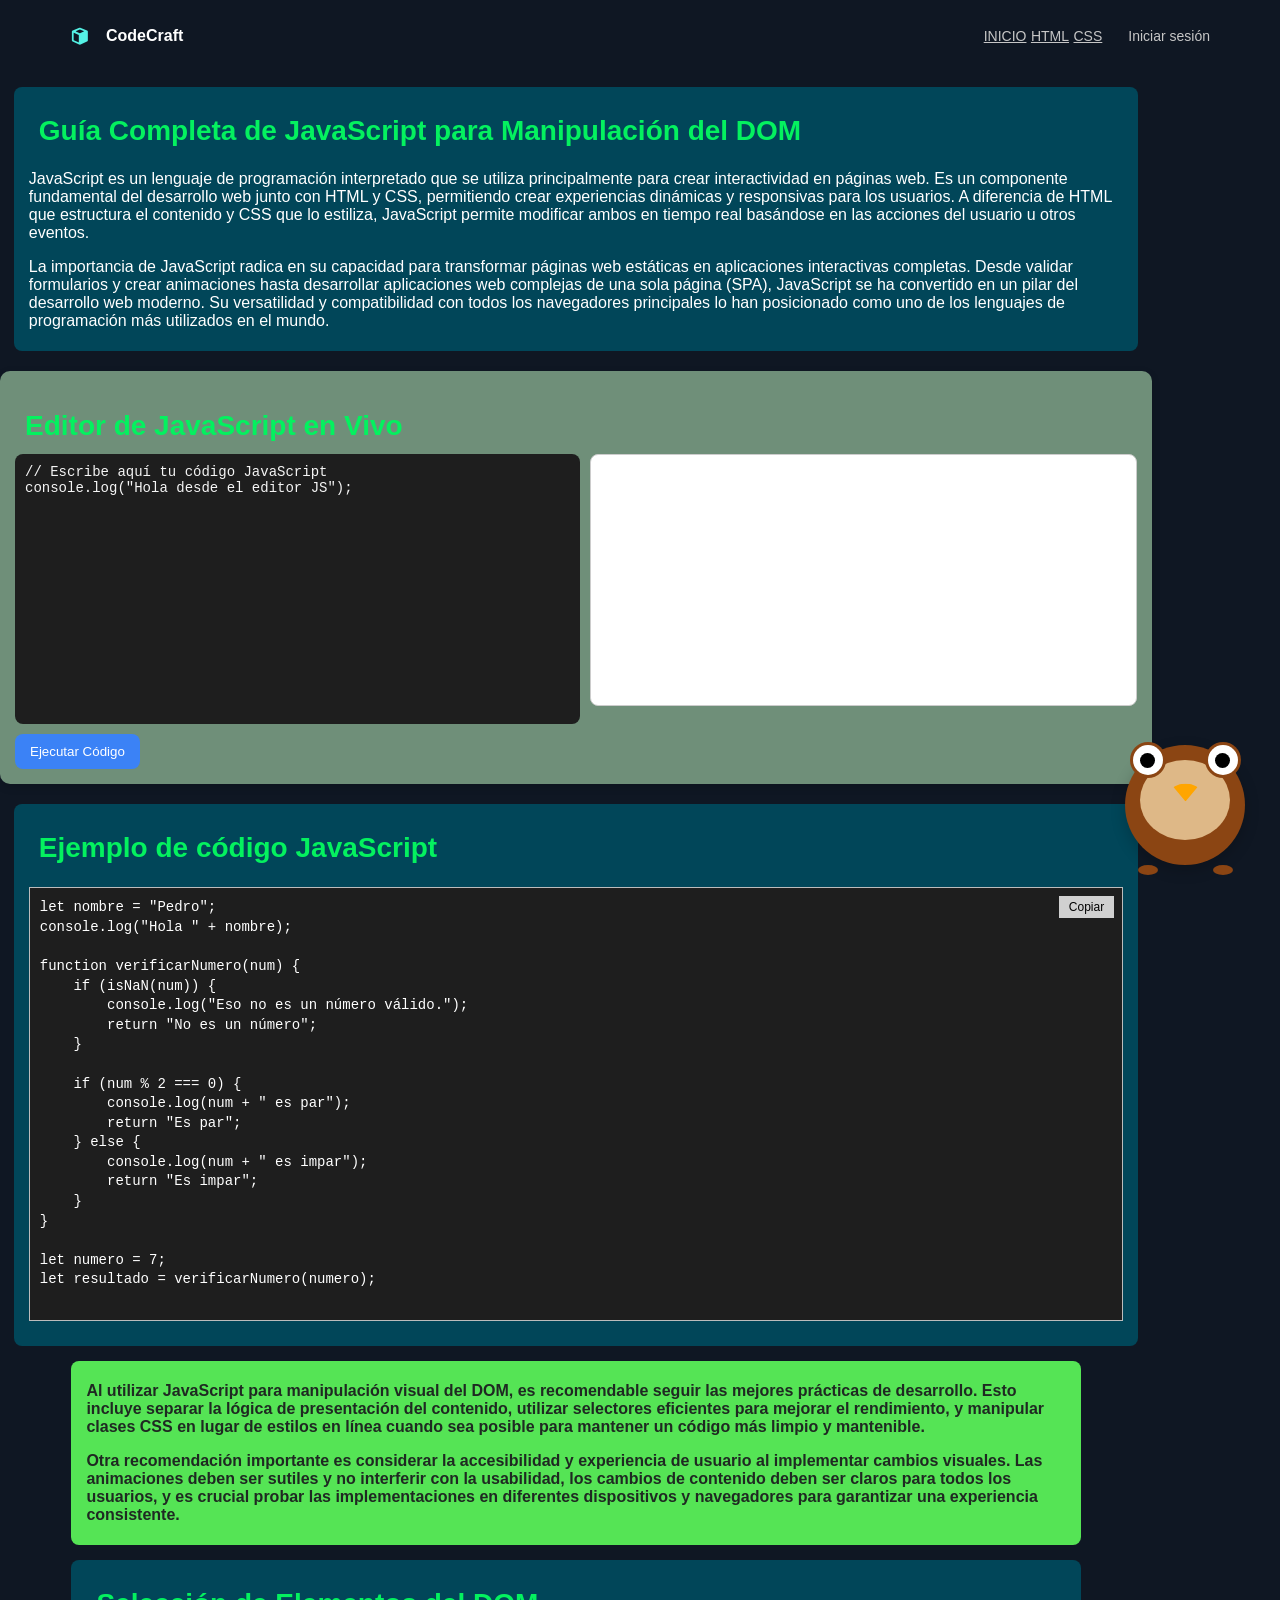
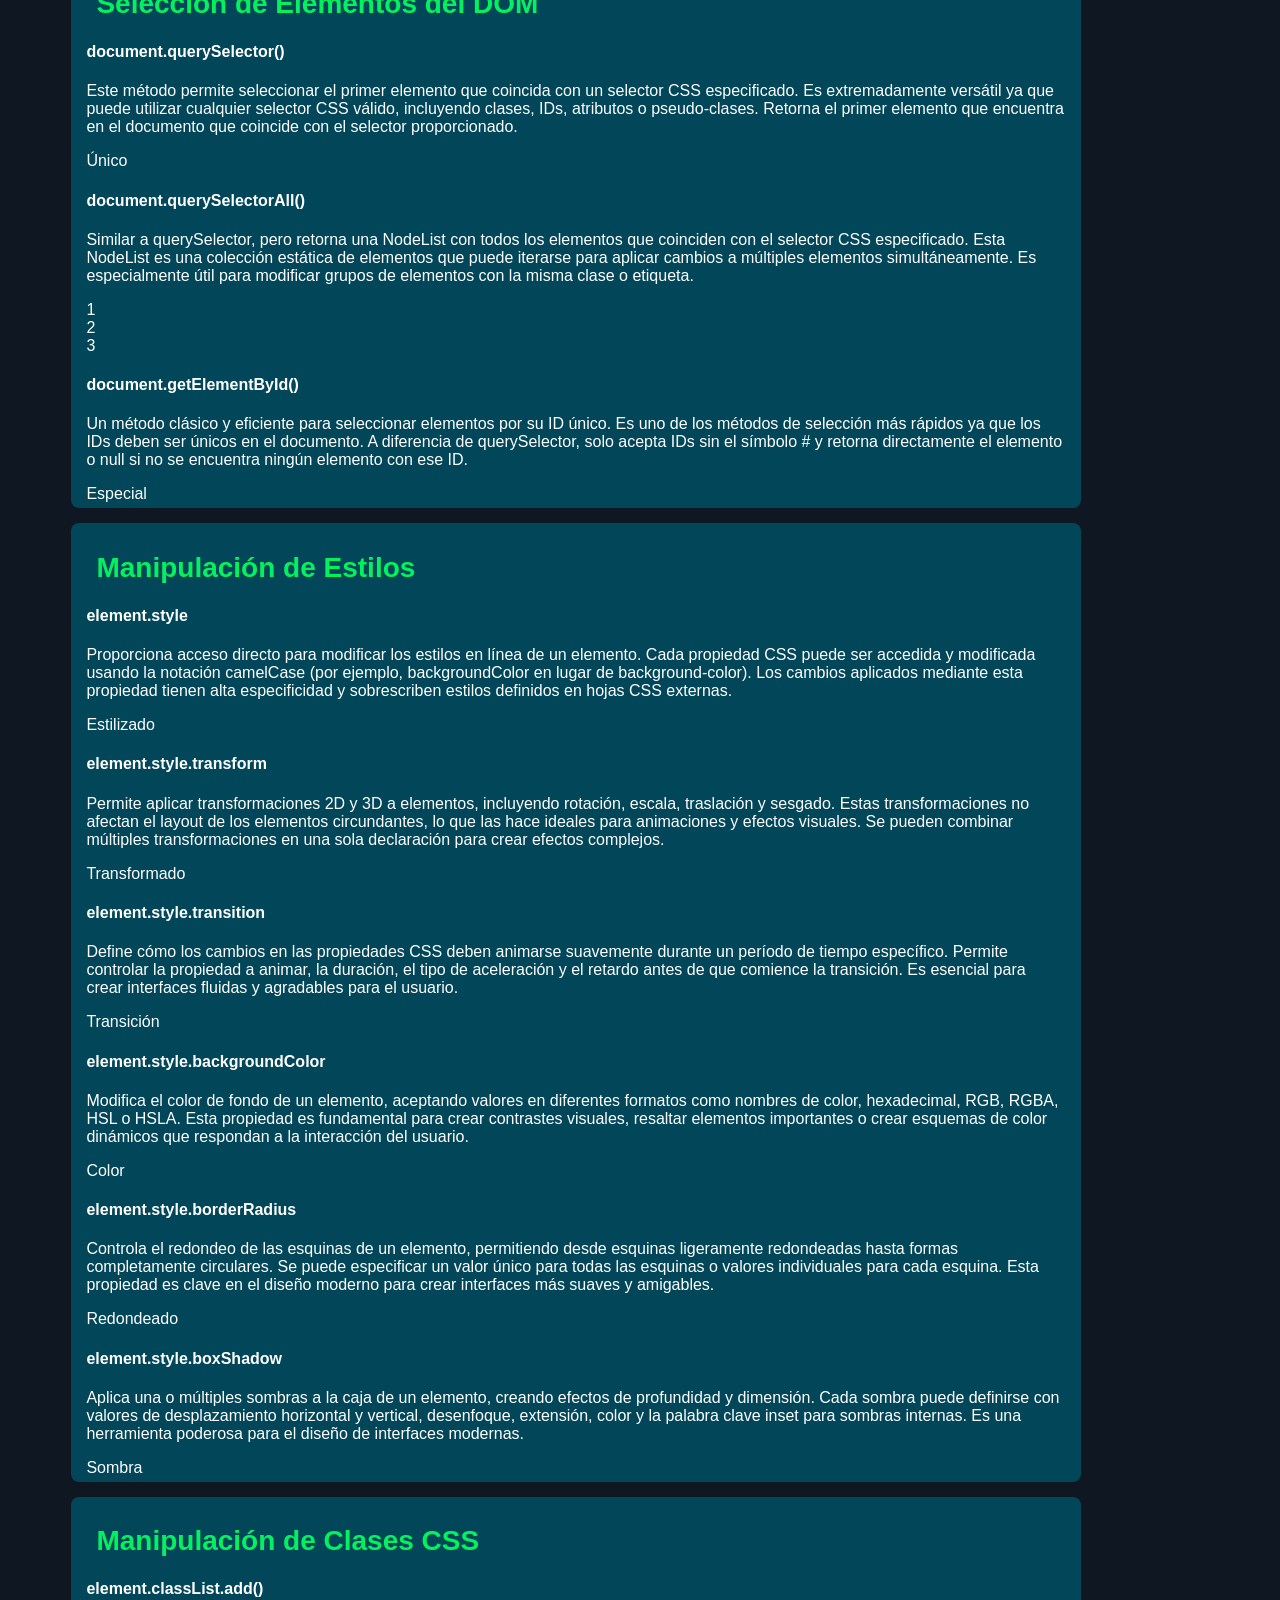
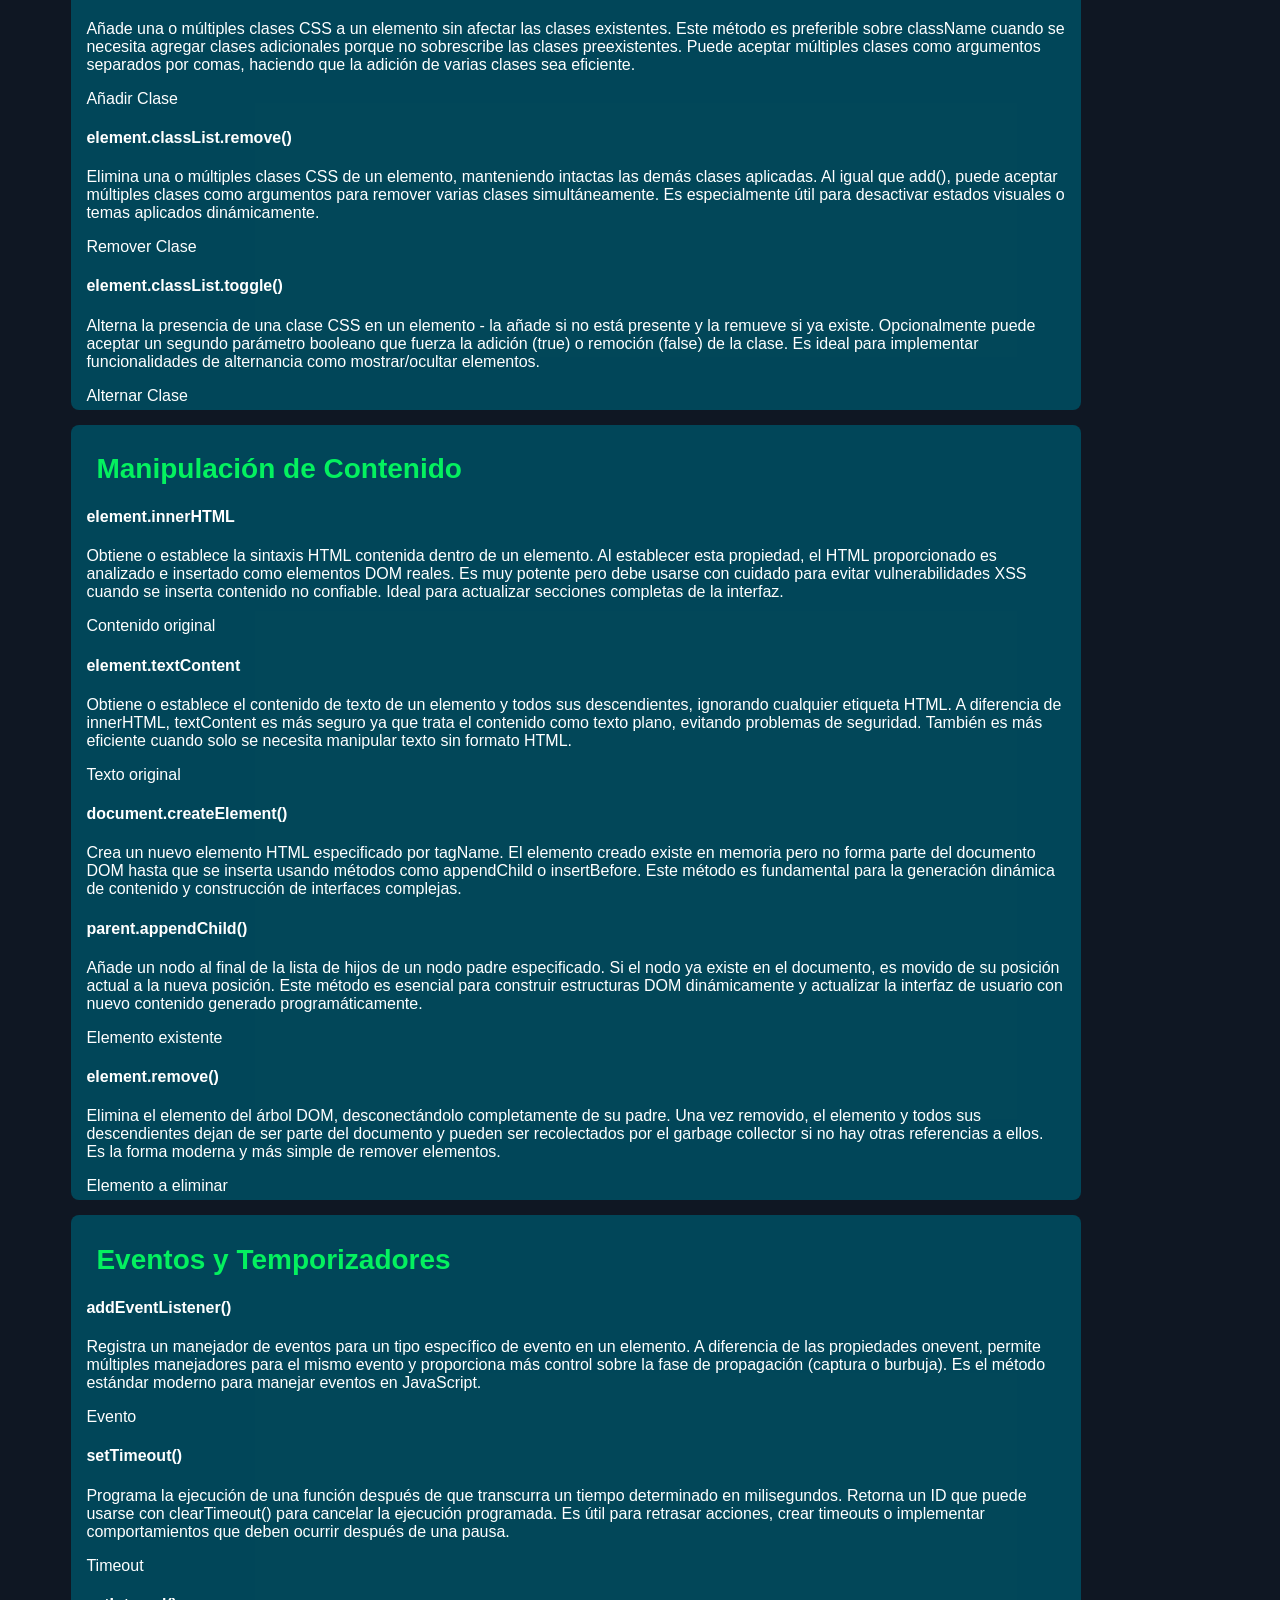
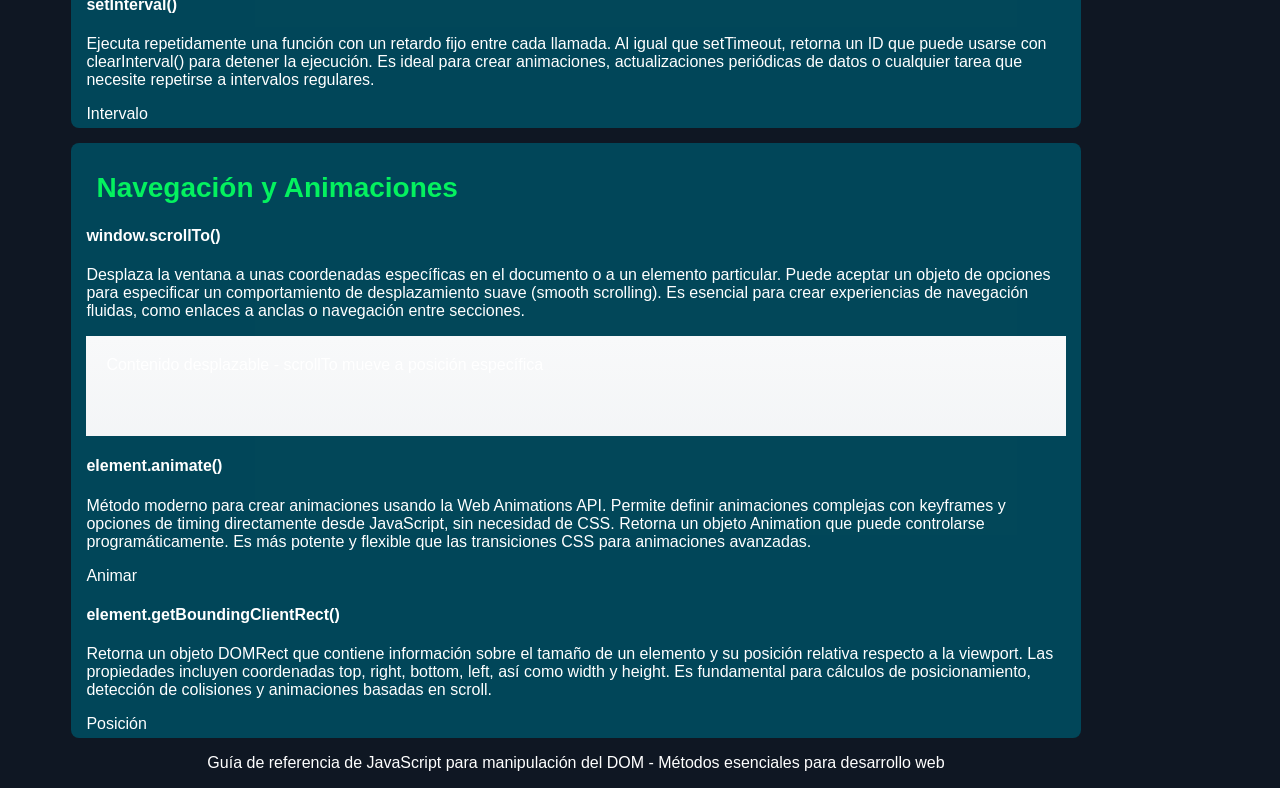
==== commit ef392afc: "Adición de ejemplo de Javascript con botón de copiado funcional" ====
--- a/PaginaJavaScript.html
+++ b/PaginaJavaScript.html
@@ -54,6 +54,38 @@
 </section>
 
 <script src="js/editor.js"></script>
+
+<section class="intro">
+    <h2>Ejemplo de código JavaScript</h2>
+
+    <div class="codebox">
+        <button class="copy-btn" data-code="code1">Copiar</button>
+        <pre id="code1" class="code-content">
+let nombre = "Pedro";
+console.log("Hola " + nombre);
+
+function verificarNumero(num) {
+    if (isNaN(num)) {
+        console.log("Eso no es un número válido.");
+        return "No es un número";
+    }
+
+    if (num % 2 === 0) {
+        console.log(num + " es par");
+        return "Es par";
+    } else {
+        console.log(num + " es impar");
+        return "Es impar";
+    }
+}
+
+let numero = 7;
+let resultado = verificarNumero(numero);
+        </pre>
+    </div>
+</section>
+
+</div>
         
         <section class="recommendations">
             <p>Al utilizar JavaScript para manipulación visual del DOM, es recomendable seguir las mejores prácticas de desarrollo. Esto incluye separar la lógica de presentación del contenido, utilizar selectores eficientes para mejorar el rendimiento, y manipular clases CSS en lugar de estilos en línea cuando sea posible para mantener un código más limpio y mantenible.</p>
@@ -291,6 +323,27 @@
             <p>Guía de referencia de JavaScript para manipulación del DOM - Métodos esenciales para desarrollo web</p>
         </footer>
     </div>
+
+    <script>
+// Script para copiar código
+document.addEventListener("click", function(e) {
+
+    if (e.target.classList.contains("copy-btn")) {
+
+        const codeId = e.target.getAttribute("data-code");
+        const content = document.getElementById(codeId).innerText;
+
+        navigator.clipboard.writeText(content)
+            .then(() => {
+                e.target.innerText = "Copiado!";
+                setTimeout(() => e.target.innerText = "Copiar", 1200);
+            })
+            .catch(err => console.error("Error al copiar: ", err));
+    }
+
+});
+</script>
+
     <script src = "js/MascotaVirtual.js"></script>
 </body>
 </html>
--- a/css/style.css
+++ b/css/style.css
@@ -116,3 +116,32 @@
     color: #FFFFFF;
     text-align: center;
 }
+
+.azul {
+    color: #0096FF;
+}
+.naranja {
+    color: #FFA500;
+}
+
+.azul-oscuro {
+    color: #0069aa;
+}
+
+.verde {
+    color: #00ff37;
+}
+
+.amarillo-crema {
+    color: #f8be72;
+}
+
+.amarillo {
+    color: #ffb01e;
+}
+
+.main-content-css {
+    margin: auto;
+    width: 70%;
+    margin-left: 350px; 
+}
--- a/css/styleeditor.css
+++ b/css/styleeditor.css
@@ -51,3 +51,35 @@
 #btnEjecutar:hover {
     background: #2563eb;
 }
+
+.codebox {
+    background: #1e1e1e;
+    border: 1px solid #bcbcbc;
+    padding: 10px 10px 10px 10px;
+    margin: 20px 0;
+    position: relative;
+    font-family: monospace;
+}
+
+.codebox pre {
+    margin: 0;
+    white-space: pre-wrap;
+    font-size: 14px;
+    line-height: 1.4;
+}
+
+.copy-btn {
+    position: absolute;
+    top: 8px;
+    right: 8px;
+    padding: 4px 10px;
+    font-size: 12px;
+    border: none;
+    background: #d0d0d0;
+    cursor: pointer;
+}
+
+.copy-btn:hover {
+    background: #c4c4c4;
+}
+
